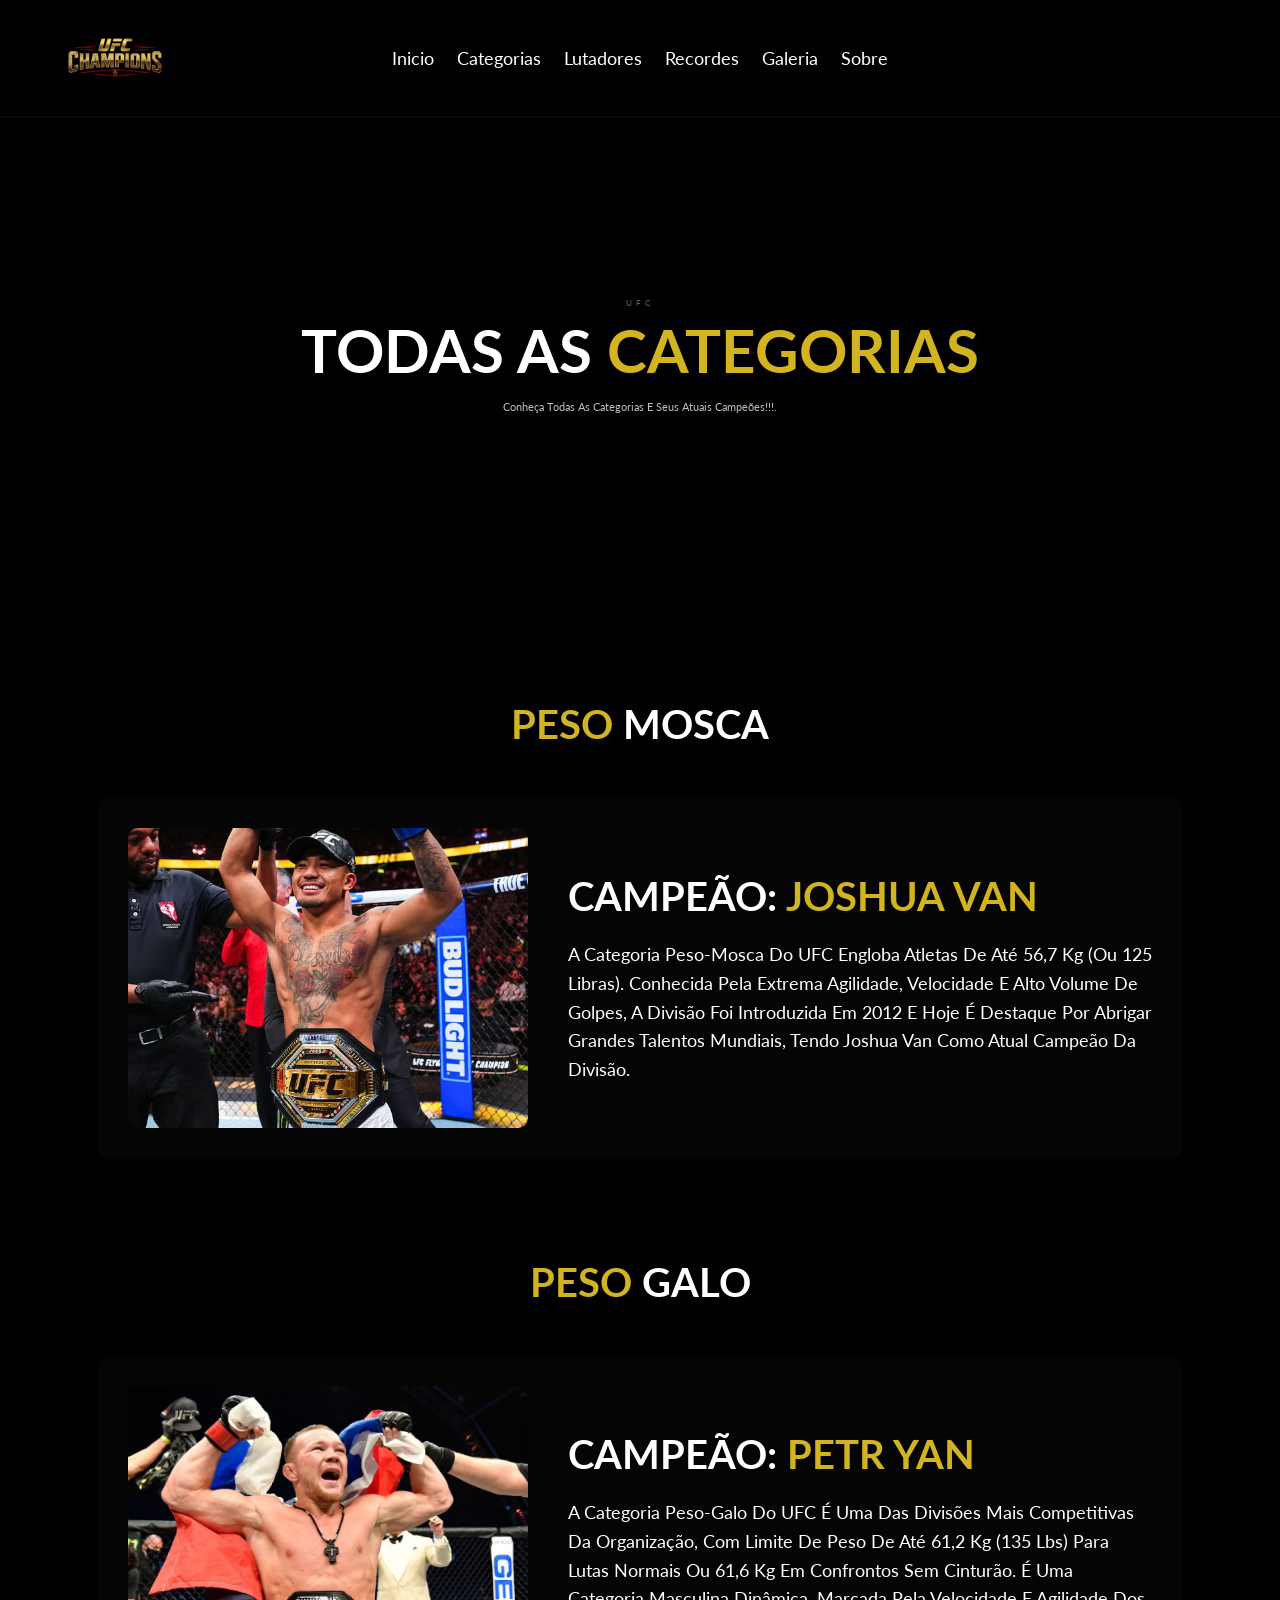
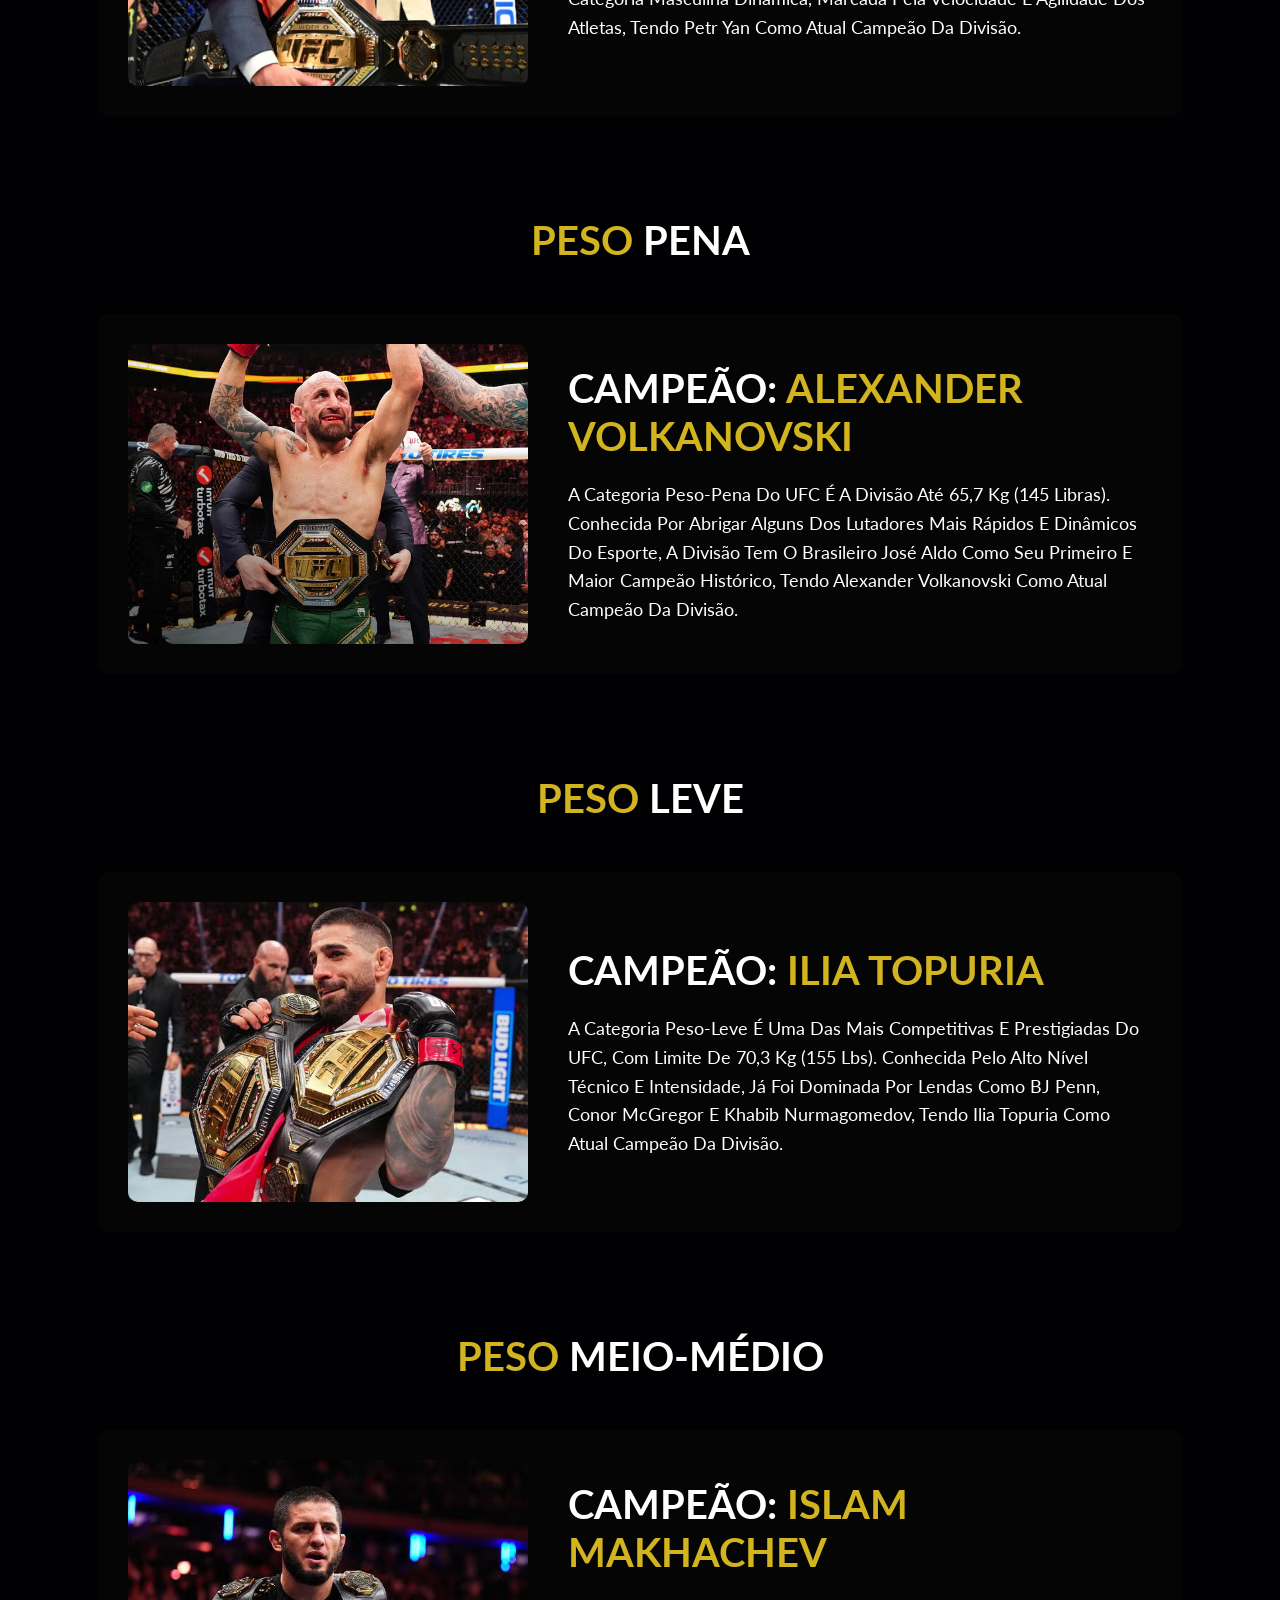
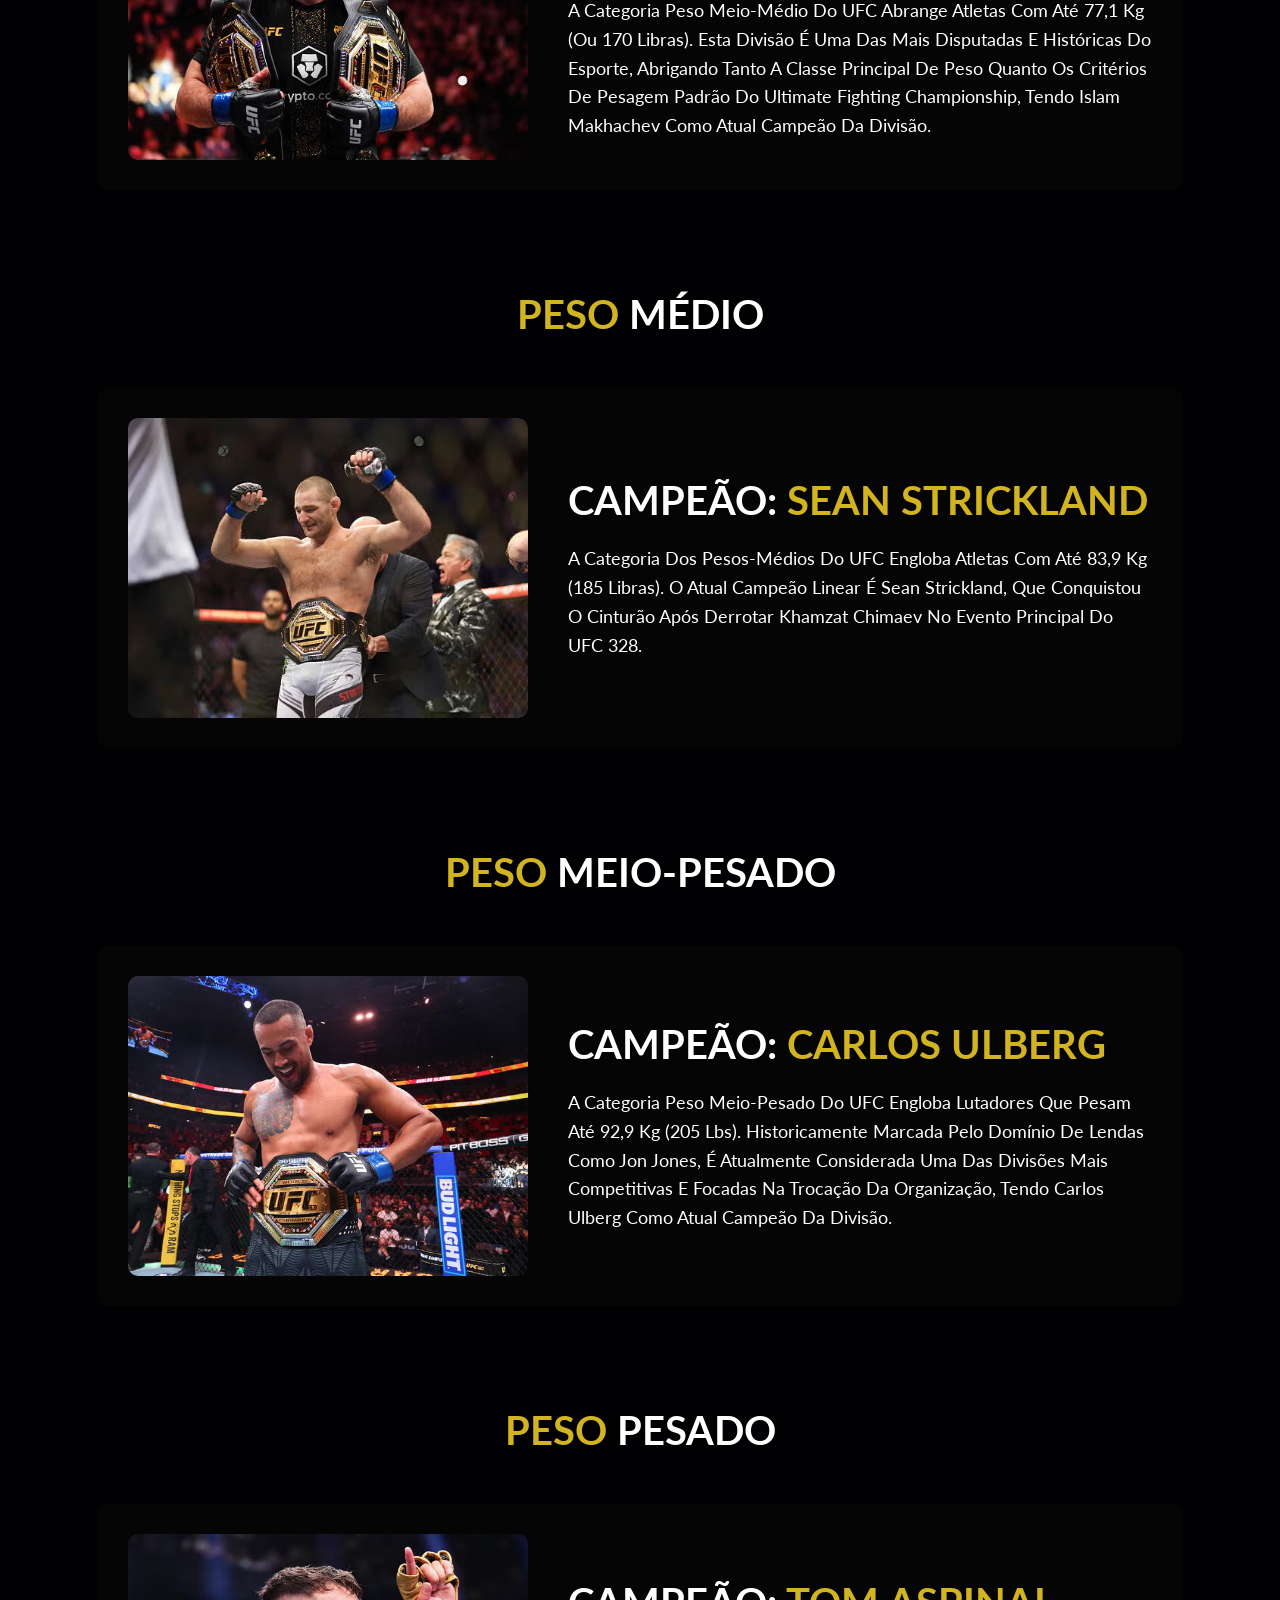
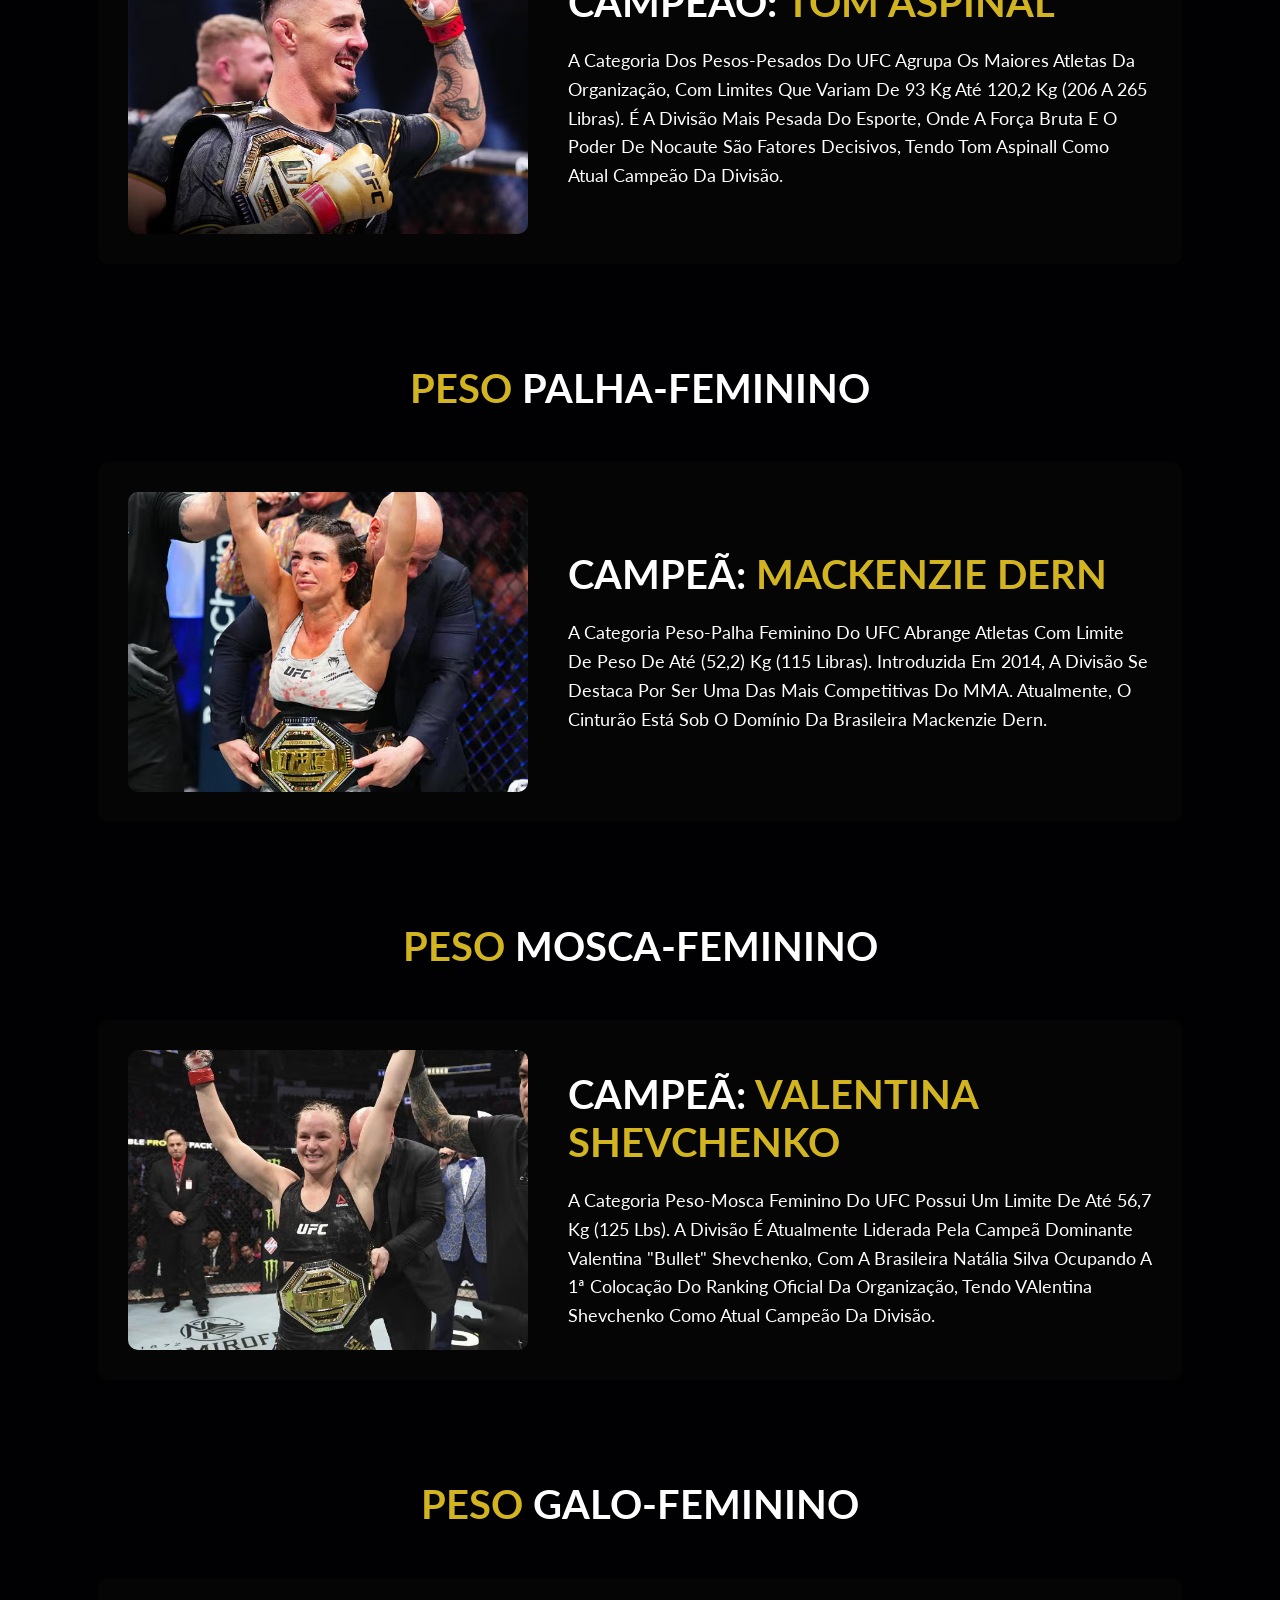
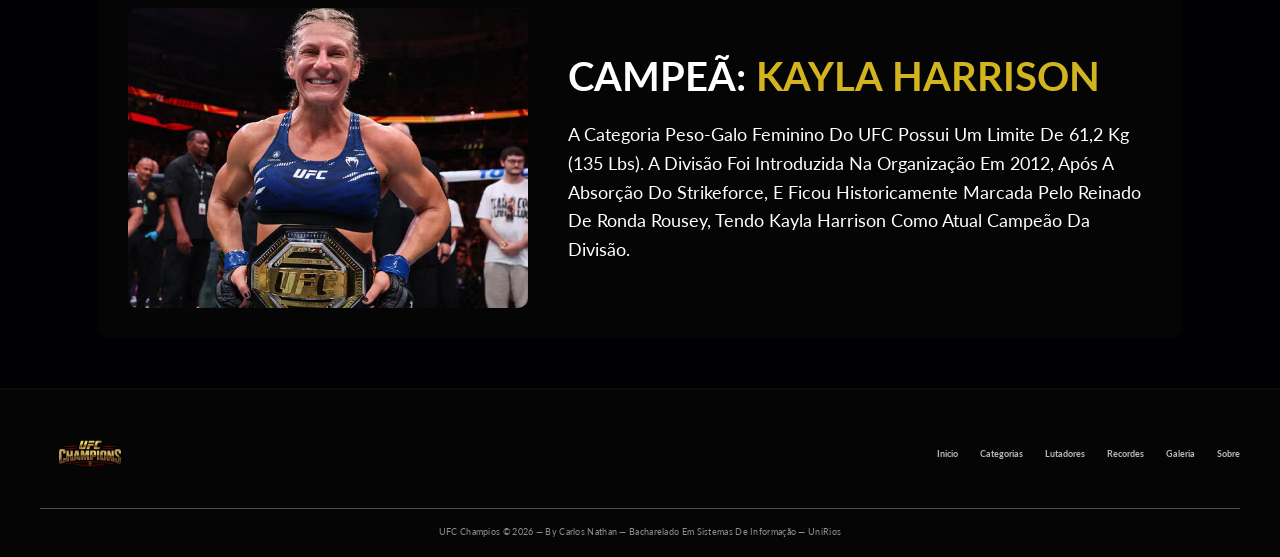
==== pages/categorias.html @ 1a4386e0 "Add files via upload" ====
<!DOCTYPE html>
<html lang="pt-br">

<head>
    <meta charset="UTF-8">
    <meta name="viewport" content="width=device-width, initial-scale=1.0">
    <title>Ufc Champions</title>
    <link rel="stylesheet" href="../css/style.css">
    <link rel="stylesheet" href="../css/categorias.css">
    <link rel="preconnect" href="https://fonts.googleapis.com">
    <link rel="preconnect" href="https://fonts.gstatic.com" crossorigin>
    <link href="https://fonts.googleapis.com/css2?family=Lato:wght@100;300;400;700&display=swap" rel="stylesheet">
    <link rel="prefetch" href="../pages/index.html">
    <link rel="prefetch" href="../pages/galeria.html">
    <link rel="prefetch" href="../pages/lutadores.html">
    <link rel="prefetch" href="../pages/recordes.html">
    <link rel="prefetch" href="../pages/sobre.html">
</head>

<body>
    <script src="../js/script.js"></script>
    <header class="header">
        <section>
            <a href="../pages/index.html" class="logo">
                <img src="../images/logo-site-png.png" alt="logo">
            </a>

            <nav class="navbar">
                <a href="#" onclick="trocarPagina('index.html','direita')">Inicio</a>
                <a href="../pages/categorias.html">Categorias</a>
                <a href="#" onclick="trocarPagina('lutadores.html','esquerda')">Lutadores</a>
                <a href="#" onclick="trocarPagina('recordes.html','esquerda')">Recordes</a>
                <a href="#" onclick="trocarPagina('galeria.html','esquerda')">Galeria</a>
                <a href="#" onclick="trocarPagina('sobre.html','esquerda')">Sobre</a>
            </nav>


        </section>
    </header>

    <main class="conteudo">
        <div class="cards-container">
            <video autoplay muted loop playsinline preload="metadata" poster="thumb.jpg" class="bg-video">
                <source src="../video/background-ilia.webm" type="video/webm">
            </video>
            <section class="inicio-categoria">
                <p class="section-tag">UFC</p>
                <h1>TODAS AS <span>CATEGORIAS</span></h1>
                <p>
                    Conheça todas as categorias e seus atuais Campeões!!!.
                </p>
            </section>
        </div>
        <div class="card-peso-mosca">
            <h1><span>PESO</span> MOSCA</h1>
            <section class="peso-mosca">
                <img src="../images/peso-mosca.joshua.van.avif" alt="joshua van foto">
                <div class="joshua-van">
                    <h2>CAMPEÃO: <span>JOSHUA VAN</span></h2>
                    <p>A categoria peso-mosca do UFC engloba atletas de até 56,7 kg (ou 125 libras). Conhecida pela
                        extrema agilidade, velocidade e alto volume de golpes, a divisão foi introduzida em 2012 e hoje
                        é destaque por abrigar grandes talentos mundiais, tendo Joshua Van como atual campeão da
                        divisão.</p>
                </div>
            </section>
        </div>

        <div class="card-peso-galo">
            <h1><span>PESO</span> GALO</h1>
            <section class="peso-galo">
                <img src="../images/peso-galo-petr-yan.jpg" alt="Petr yan foto">
                <div class="petr-yan">
                    <h2>CAMPEÃO: <span>PETR YAN</span></h2>
                    <p>A categoria Peso-Galo do UFC é uma das divisões mais competitivas da organização, com limite de
                        peso de até 61,2 kg (135 lbs) para lutas normais ou 61,6 kg em confrontos sem cinturão. É uma
                        categoria masculina dinâmica, marcada pela velocidade e agilidade dos atletas, tendo Petr Yan
                        como atual campeão da divisão.</p>
                </div>
            </section>
        </div>

        <div class="card-peso-pena">
            <h1><span>PESO</span> PENA</h1>
            <section class="peso-pena">
                <img src="../images/peso-pena.alexander.avif" alt="alexander volkanovski foto">
                <div class="alexander-volkanovski">
                    <h2>CAMPEÃO: <span>ALEXANDER VOLKANOVSKI</span></h2>
                    <p>A categoria peso-pena do UFC é a divisão até 65,7 kg (145 libras). Conhecida por abrigar alguns
                        dos lutadores mais rápidos e dinâmicos do esporte, a divisão tem o brasileiro José Aldo como seu
                        primeiro e maior campeão histórico, tendo Alexander Volkanovski como atual campeão da divisão.
                    </p>
                </div>
            </section>
        </div>

        <div class="card-peso-leve">
            <h1><span>PESO</span> LEVE</h1>
            <section class="peso-leve">
                <img src="../images/peso-leve.ilia.avif" alt="Ilia topuria foto">
                <div class="ilia-topuria">
                    <h2>CAMPEÃO: <span>ILIA TOPURIA</span></h2>
                    <p>A categoria peso-leve é uma das mais competitivas e prestigiadas do UFC, com limite de 70,3 kg
                        (155 lbs). Conhecida pelo alto nível técnico e intensidade, já foi dominada por lendas como BJ
                        Penn, Conor McGregor e Khabib Nurmagomedov, tendo Ilia Topuria como atual campeão da divisão.
                    </p>
                </div>
            </section>
        </div>


        <div class="card-peso-meio-medio">
            <h1><span>PESO</span> MEIO-MÉDIO</h1>
            <section class="peso-meio-medio">
                <img src="../images/peso-meio-leve.islam.avif" alt="Islam makhachev foto">
                <div class="islam-makhachev">
                    <h2>CAMPEÃO: <span>ISLAM MAKHACHEV</span></h2>
                    <p>A categoria peso meio-médio do UFC abrange atletas com até 77,1 kg (ou 170 libras). Esta divisão
                        é uma das mais disputadas e históricas do esporte, abrigando tanto a classe principal de peso
                        quanto os critérios de pesagem padrão do Ultimate Fighting Championship, tendo Islam Makhachev
                        como atual campeão da divisão.</p>
                </div>
            </section>
        </div>

        <div class="card-peso-medio">
            <h1><span>PESO</span> MÉDIO</h1>
            <section class="peso-medio">
                <img src="../images/peso-medio.sean.avif" alt="Sean Strickland foto">
                <div class="sean-strickland">
                    <h2>CAMPEÃO: <span>SEAN STRICKLAND</span></h2>
                    <p>A categoria dos pesos-médios do UFC engloba atletas com até 83,9 Kg (185 libras). O atual campeão
                        linear é Sean Strickland, que conquistou o cinturão após derrotar Khamzat Chimaev no evento
                        principal do UFC 328.</p>
                </div>
            </section>
        </div>

        <div class="card-peso-meio-pesado">
            <h1><span>PESO</span> MEIO-PESADO</h1>
            <section class="peso-meio-pesado">
                <img src="../images/peso-meio-pesado.carlos.avif" alt="Carlos Ulberg foto">
                <div class="carlos-ulberg">
                    <h2>CAMPEÃO: <span>CARLOS ULBERG</span></h2>
                    <p>A categoria peso meio-pesado do UFC engloba lutadores que pesam até 92,9 kg (205 lbs).
                        Historicamente marcada pelo domínio de lendas como Jon Jones, é atualmente considerada uma das
                        divisões mais competitivas e focadas na trocação da organização, tendo Carlos Ulberg como atual
                        campeão da divisão.</p>
                </div>
            </section>
        </div>

        <div class="card-peso-pesado">
            <h1><span>PESO</span> PESADO</h1>
            <section class="peso-pesado">
                <img src="../images/peso-pesado.tom.avif" alt="Tom Aspinall foto">
                <div class="tom-aspinall">
                    <h2>CAMPEÃO: <span>TOM ASPINAL</span></h2>
                    <p>A categoria dos pesos-pesados do UFC agrupa os maiores atletas da organização, com limites que
                        variam de 93 kg até 120,2 kg (206 a 265 libras). É a divisão mais pesada do esporte, onde a
                        força bruta e o poder de nocaute são fatores decisivos, tendo Tom Aspinall como atual campeão da
                        divisão.</p>
                </div>
            </section>
        </div>


        <div class="card-peso-palha-feminino">
            <h1><span>PESO</span> PALHA-FEMININO</h1>
            <section class="peso-palha-feminino">
                <img src="../images/peso-palha-feminino.dern.avif" alt="Mackenzie Dern foto">
                <div class="mackenzie-dern">
                    <h2>CAMPEÃ: <span>MACKENZIE DERN</span></h2>
                    <p>A categoria peso-palha feminino do UFC abrange atletas com limite de peso de até (52,2) kg (115
                        libras). Introduzida em 2014, a divisão se destaca por ser uma das mais competitivas do MMA.
                        Atualmente, o cinturão está sob o domínio da brasileira Mackenzie Dern.</p>
                </div>
            </section>
        </div>

        <div class="card-peso-mosca-feminino">
            <h1><span>PESO</span> MOSCA-FEMININO</h1>
            <section class="peso-mosca-feminino">
                <img src="../images/peso-galo-feminino.Valentina.avif" alt="Valentina Shevchenko foto">
                <div class="valentina-shevchenko">
                    <h2>CAMPEÃ: <span>VALENTINA SHEVCHENKO</span></h2>
                    <p>A categoria peso-mosca feminino do UFC possui um limite de até 56,7 kg (125 lbs). A divisão é
                        atualmente liderada pela campeã dominante Valentina "Bullet" Shevchenko, com a brasileira
                        Natália Silva ocupando a 1ª colocação do ranking oficial da organização, tendo VAlentina
                        Shevchenko como atual campeão da divisão.</p>
                </div>
            </section>
        </div>

        <div class="card-peso-galo-feminino">
            <h1><span>PESO</span> GALO-FEMININO</h1>
            <section class="peso-galo-feminino">
                <img src="../images/peso-galo-feminino.kayla.avif" alt="Kayla harisson foto">
                <div class="kayla-harrison">
                    <h2>CAMPEÃ: <span>KAYLA HARRISON</span></h2>
                    <p>A categoria peso-galo feminino do UFC possui um limite de 61,2 kg (135 lbs). A divisão foi
                        introduzida na organização em 2012, após a absorção do Strikeforce, e ficou historicamente
                        marcada pelo reinado de Ronda Rousey, tendo Kayla Harrison como atual campeão da divisão.</p>
                </div>
            </section>
        </div>
    </main>




    <footer id="rodape">

        <div id="footer-top">

            <a href="../pages/index.html" id="footer-logo">
                <span class="logo-footer">
                    <img src="../images/logo-site-png.png" alt="logo">
                </span>
            </a>

            <nav id="footer-nav">
                <a href="../pages/index.html">Inicio</a>
                <a href="../pages/categorias.html">Categorias</a>
                <a href="../pages/lutadores.html">Lutadores</a>
                <a href="../pages/recordes.html">Recordes</a>
                <a href="../pages/galeria.html">Galeria</a>
                <a href="../pages/sobre.html">Sobre</a>
            </nav>

        </div>

        <div id="footer-bottom">

            <p>
                UFC Champios © 2026 — By Carlos Nathan —
                Bacharelado em Sistemas de Informação — UniRios
            </p>

        </div>

    </footer>
</body>

</html>
---- css/style.css ----
:root {
    --main-color: #d1b420;
    --black: #13131a;
    --bg: #010103;
    --bg2: #050505;
    --border: 0.2rem solid rgba(87, 87, 87, 0.123);
    --card-bg: #272727;
    font-size: 10px;
}

*{
    margin: 0;
    padding: 0;
    outline: none;
    border: none;
    text-decoration: none;
    text-transform: capitalize;
    transition: 0.2s linear;
    font-family: "Lato", sans-serif;
}

body{
    background-color: var(--bg);
}



.header{
    position: fixed;
    top: 0;
    left: 0;
    right: 0;
    z-index: 99;
    border-bottom: var(--border);
    background-color: var(--bg);
}

.header section{
    display: flex;
    align-items: center;
    justify-content: space-between;
    max-width: 1200px;
    margin: 0 auto;
    padding: 1.5rem 2rem;
}

.navbar{
    position: absolute;
    left: 50%;
    transform: translateX(-50%);
}


section {
    padding: 3rem 2rem;
    margin: 0 auto;
    max-width: 1200px;
}


.home-container section{
    max-width: 1200px;
    margin: 0 auto;
}

.navbar a{
    margin: 0 1rem;
    font-size: 1.8rem;
    color: #fff;
}

.navbar a:hover {
    color: var(--main-color);
    border-bottom: 0.1rem solid #d1b42027;
    padding-bottom: 0.5rem;
    font-size: 1.9rem;
}

.logo img{
    width: 150px;
}

.icons img{
    cursor: pointer;
}
.icons img:hover{
    width:35px;
    height: 35px;
}

#rodape {
    background-color: var(--bg2);
    border-top: 2px solid  rgba(31, 31, 31, 0.3);

    padding: 35px 40px 20px;

    display: flex;
    flex-direction: column;
    gap: 25px;
}

#footer-top {
    display: flex;
    align-items: center;
    justify-content: space-between;
    gap: 30px;

    max-width: 1400px;
    width: 100%;
    margin: 0 auto;
}

#footer-logo {

    font-size: 1rem;
    font-weight: 800;
    color: var(--branco);
    letter-spacing: 2px;
    text-transform: uppercase;
    line-height: 1.1;
}

#footer-logo span {
    display: block;
    color: var(--main-color);
    font-size: 0.6em;
    letter-spacing: 5px;
    text-align: center;
}

#footer-nav {
    display: flex;
    flex-wrap: wrap;
    justify-content: center;
    gap: 22px;
}

#footer-nav a {
    font-size: 0.9rem;
    font-weight: 700;
    color: rgba(255,255,255,0.72);

    transition: color 0.2s ease;
}

#footer-nav a:hover {
    color: var(--main-color);
}

#footer-bottom {
    border-top: 1px solid rgba(255, 255, 255, 0.295);
    padding-top: 18px;

    text-align: center;
}

#footer-bottom p {
    color: rgba(255, 255, 255, 0.55);
    font-size: 0.85rem;
    letter-spacing: 0.3px;
}

.logo-footer img{
    width: 100px;
    height: auto;
}

header {
    position: fixed;
    top: 0;
    z-index: 1000;
}

.conteudo {
    overflow-x: hidden;
}


.entrando-direita {
    animation: entrarDireita 0.6s ease forwards;
}

.entrando-esquerda {
    animation: entrarEsquerda 0.6s ease forwards;
}

@keyframes entrarDireita {
    from { transform: translateX(100%); opacity: 0; }
    to { transform: translateX(0); opacity: 1; }
}

@keyframes entrarEsquerda {
    from { transform: translateX(-100%); opacity: 0; }
    to { transform: translateX(0); opacity: 1; }
}


.saindo-direita {
    animation: sairDireita 0.6s ease forwards;
}

.saindo-esquerda {
    animation: sairEsquerda 0.6s ease forwards;
}

@keyframes sairDireita {
    from { transform: translateX(0); opacity: 1; }
    to { transform: translateX(100%); opacity: 0; }
}

@keyframes sairEsquerda {
    from { transform: translateX(0); opacity: 1; }
    to { transform: translateX(-100%); opacity: 0; }
}

.conteudo {
    transition: transform 0.3s ease, opacity 0.3s ease;
}

.sair-direita { transform: translateX(80px); opacity: 0; }
.sair-esquerda { transform: translateX(-80px); opacity: 0; }

.entrar-direita { transform: translateX(0); opacity: 1; }
.entrar-esquerda { transform: translateX(0); opacity: 1; }



body{
  opacity: 1;
  transition: opacity .25s ease;
  transition:opacity .35s ease, transform .35s ease;
  will-change: opacity, transform;
}

body.fade-out{
  opacity: 0;
  
}

body.fade{
  opacity: 0;
  transform: translateY(10px);
}

video{
  width: 100%;
  height: 100%;
  object-fit: cover;
}
---- css/categorias.css ----
.cards-container{
    padding: 130px 40px 70px;
    text-align: center;
}

.section-tag {
    font-size: 0.8rem;
    letter-spacing: 4px;
    color: #636261;
    margin-bottom: 12px;
    text-transform: uppercase;
    
}

.cards-container{
    position: relative;
    height: 250px;
    overflow: hidden;
    position: relative;
    height: 450px;
    display: flex;
    justify-content: center;
    align-items: center;
    text-align: center;
    border-bottom:  0.2rem solid var(--border);
    
}

.bg-video{
    position: absolute;
    top: 0;
    left: 0;
    width: 100%;
    height: 100%;
    object-fit: cover;
    z-index: -1;
    opacity: 0.3;
    background-size: cover;
    background-position: center;
}

.inicio-categoria h1 {
    font-size: clamp(3rem, 8vw, 6rem);
    line-height: 1;
    color: #fff;
    margin-bottom: 20px;
    
}

.inicio-categoria  h1 span {
    color: var(--main-color);
}

.inicio-categoria  > p:last-child {
    max-width: 700px;
    margin: 0 auto;
    color: rgba(255, 255, 255, 0.75);
    font-size: 1.1rem;
}

.card-peso-mosca h1{
    text-align: center;
    color: #fff;
    margin-bottom: 50px;
}

.peso-mosca{
    display: flex;
    align-items: center;
    gap: 40px;

    width: 80%;
    margin: 0 auto;

    background: var(--bg2);
    padding: 30px;
    border-radius: 10px;
}

.peso-mosca img{
    width: 400px;
    height: 300px;
    object-fit: cover;
    border-radius: 10px;
}

.joshua-van{
    color: #fff;
}

.joshua-van h2{
    margin-bottom: 20px;
    font-size: 4rem;
}

.joshua-van p{
    line-height: 1.6;
    font-size: 1.8rem;
}

span{
    color: var(--main-color);
}

.card-peso-mosca{
    width: 100%;
    padding: 50px 0;
}

.card-peso-mosca h1{
    text-align: center;
    font-size: 4rem;
}






.card-peso-galo h1{
    text-align: center;
    color: #fff;
    margin-bottom: 50px;
}

.peso-galo{
    display: flex;
    align-items: center;
    gap: 40px;

    width: 80%;
    margin: 0 auto;

    background: var(--bg2);
    padding: 30px;
    border-radius: 10px;
    
}

.peso-galo img{
    width: 400px;
    height: 300px;
    object-fit: cover;
    border-radius: 10px;
}

.petr-yan{
    color: #fff;
}

.petr-yan h2{
    margin-bottom: 20px;
    font-size: 4rem;
}

.petr-yan p{
    line-height: 1.6;
    font-size: 1.8rem;
}

.card-peso-galo{
    width: 100%;
    padding: 50px 0;
}

.card-peso-galo h1{
    text-align: center;
    font-size: 4rem;
}







.card-peso-pena h1{
    text-align: center;
    color: #fff;
    margin-bottom: 50px;
}

.peso-pena{
    display: flex;
    align-items: center;
    gap: 40px;

    width: 80%;
    margin: 0 auto;

    background: var(--bg2);
    padding: 30px;
    border-radius: 10px;
}

.peso-pena img{
    width: 400px;
    height: 300px;
    object-fit: cover;
    border-radius: 10px;
}

.alexander-volkanovski{
    color: #fff;
}

.alexander-volkanovski h2{
    margin-bottom: 20px;
    font-size: 4rem;
}

.alexander-volkanovski p{
    line-height: 1.6;
    font-size: 1.8rem;
}

.card-peso-pena{
    width: 100%;
    padding: 50px 0;
}

.card-peso-pena h1{
    text-align: center;
    font-size: 4rem;
}






.card-peso-leve h1{
    text-align: center;
    color: #fff;
    margin-bottom: 50px;
}

.peso-leve{
    display: flex;
    align-items: center;
    gap: 40px;

    width: 80%;
    margin: 0 auto;

    background: var(--bg2);
    padding: 30px;
    border-radius: 10px;
}

.peso-leve img{
    width: 400px;
    height: 300px;
    object-fit: cover;
    border-radius: 10px;
}

.ilia-topuria{
    color: #fff;
}

.ilia-topuria h2{
    margin-bottom: 20px;
    font-size: 4rem;
}

.ilia-topuria p{
    line-height: 1.6;
    font-size: 1.8rem;
}

.card-peso-leve{
    width: 100%;
    padding: 50px 0;
}

.card-peso-leve h1{
    text-align: center;
    font-size: 4rem;
}





.card-peso-meio-medio h1{
    text-align: center;
    color: #fff;
    margin-bottom: 50px;
}

.peso-meio-medio{
    display: flex;
    align-items: center;
    gap: 40px;

    width: 80%;
    margin: 0 auto;

    background: var(--bg2);
    padding: 30px;
    border-radius: 10px;
}

.peso-meio-medio img{
    width: 400px;
    height: 300px;
    object-fit: cover;
    border-radius: 10px;
}

.islam-makhachev{
    color: #fff;
}

.islam-makhachev h2{
    margin-bottom: 20px;
    font-size: 4rem;
}

.islam-makhachev p{
    line-height: 1.6;
    font-size: 1.8rem;
}

.card-peso-meio-medio{
    width: 100%;
    padding: 50px 0;
}

.card-peso-meio-medio h1{
    text-align: center;
    font-size: 4rem;
}






.card-peso-medio h1{
    text-align: center;
    color: #fff;
    margin-bottom: 50px;
}

.peso-medio{
    display: flex;
    align-items: center;
    gap: 40px;

    width: 80%;
    margin: 0 auto;

    background: var(--bg2);
    padding: 30px;
    border-radius: 10px;
}

.peso-medio img{
    width: 400px;
    height: 300px;
    object-fit: cover;
    border-radius: 10px;
}

.sean-strickland{
    color: #fff;
}

.sean-strickland h2{
    margin-bottom: 20px;
    font-size: 4rem;
}

.sean-strickland p{
    line-height: 1.6;
    font-size: 1.8rem;
}

.card-peso-medio{
    width: 100%;
    padding: 50px 0;
}

.card-peso-medio h1{
    text-align: center;
    font-size: 4rem;
}





.card-peso-meio-pesado h1{
    text-align: center;
    color: #fff;
    margin-bottom: 50px;
}

.peso-meio-pesado{
    display: flex;
    align-items: center;
    gap: 40px;

    width: 80%;
    margin: 0 auto;

    background: var(--bg2);
    padding: 30px;
    border-radius: 10px;
}

.peso-meio-pesado img{
    width: 400px;
    height: 300px;
    object-fit: cover;
    border-radius: 10px;
}

.carlos-ulberg{
    color: #fff;
}

.carlos-ulberg h2{
    margin-bottom: 20px;
    font-size: 4rem;
}

.carlos-ulberg p{
    line-height: 1.6;
    font-size: 1.8rem;
}

.card-peso-meio-pesado{
    width: 100%;
    padding: 50px 0;
}

.card-peso-meio-pesado h1{
    text-align: center;
    font-size: 4rem;
}




.card-peso-pesado h1{
    text-align: center;
    color: #fff;
    margin-bottom: 50px;
}

.peso-pesado{
    display: flex;
    align-items: center;
    gap: 40px;

    width: 80%;
    margin: 0 auto;

    background: var(--bg2);
    padding: 30px;
    border-radius: 10px;
}

.peso-pesado img{
    width: 400px;
    height: 300px;
    object-fit: cover;
    border-radius: 10px;
}

.tom-aspinall{
    color: #fff;
}

.tom-aspinall h2{
    margin-bottom: 20px;
    font-size: 4rem;
}

.tom-aspinall p{
    line-height: 1.6;
    font-size: 1.8rem;
}

.card-peso-pesado{
    width: 100%;
    padding: 50px 0;
}

.card-peso-pesado h1{
    text-align: center;
    font-size: 4rem;
}






.card-peso-palha-feminino h1{
    text-align: center;
    color: #fff;
    margin-bottom: 50px;
}

.peso-palha-feminino{
    display: flex;
    align-items: center;
    gap: 40px;

    width: 80%;
    margin: 0 auto;

    background: var(--bg2);
    padding: 30px;
    border-radius: 10px;
}

.peso-palha-feminino img{
    width: 400px;
    height: 300px;
    object-fit: cover;
    border-radius: 10px;
}

.mackenzie-dern{
    color: #fff;
}

.mackenzie-dern h2{
    margin-bottom: 20px;
    font-size: 4rem;
}

.mackenzie-dern p{
    line-height: 1.6;
    font-size: 1.8rem;
}

.card-peso-palha-feminino{
    width: 100%;
    padding: 50px 0;
}

.card-peso-palha-feminino h1{
    text-align: center;
    font-size: 4rem;
}





.card-peso-mosca-feminino h1{
    text-align: center;
    color: #fff;
    margin-bottom: 50px;
}

.peso-mosca-feminino{
    display: flex;
    align-items: center;
    gap: 40px;

    width: 80%;
    margin: 0 auto;

    background: var(--bg2);
    padding: 30px;
    border-radius: 10px;
}

.peso-mosca-feminino img{
    width: 400px;
    height: 300px;
    object-fit: cover;
    border-radius: 10px;
}

.valentina-shevchenko{
    color: #fff;
}

.valentina-shevchenko h2{
    margin-bottom: 20px;
    font-size: 4rem;
}

.valentina-shevchenko p{
    line-height: 1.6;
    font-size: 1.8rem;
}

.card-peso-mosca-feminino{
    width: 100%;
    padding: 50px 0;
}

.card-peso-mosca-feminino h1{
    text-align: center;
    font-size: 4rem;
}




.card-peso-galo-feminino h1{
    text-align: center;
    color: #fff;
    margin-bottom: 50px;
}

.peso-galo-feminino{
    display: flex;
    align-items: center;
    gap: 40px;

    width: 80%;
    margin: 0 auto;

    background: var(--bg2);
    padding: 30px;
    border-radius: 10px;
}

.peso-galo-feminino img{
    width: 400px;
    height: 300px;
    object-fit: cover;
    border-radius: 10px;
}

.kayla-harrison{
    color: #fff;
}

.kayla-harrison h2{
    margin-bottom: 20px;
    font-size: 4rem;
}

.kayla-harrison p{
    line-height: 1.6;
    font-size: 1.8rem;
}

.card-peso-galo-feminino{
    width: 100%;
    padding: 50px 0;
}

.card-peso-galo-feminino h1{
    text-align: center;
    font-size: 4rem;
}
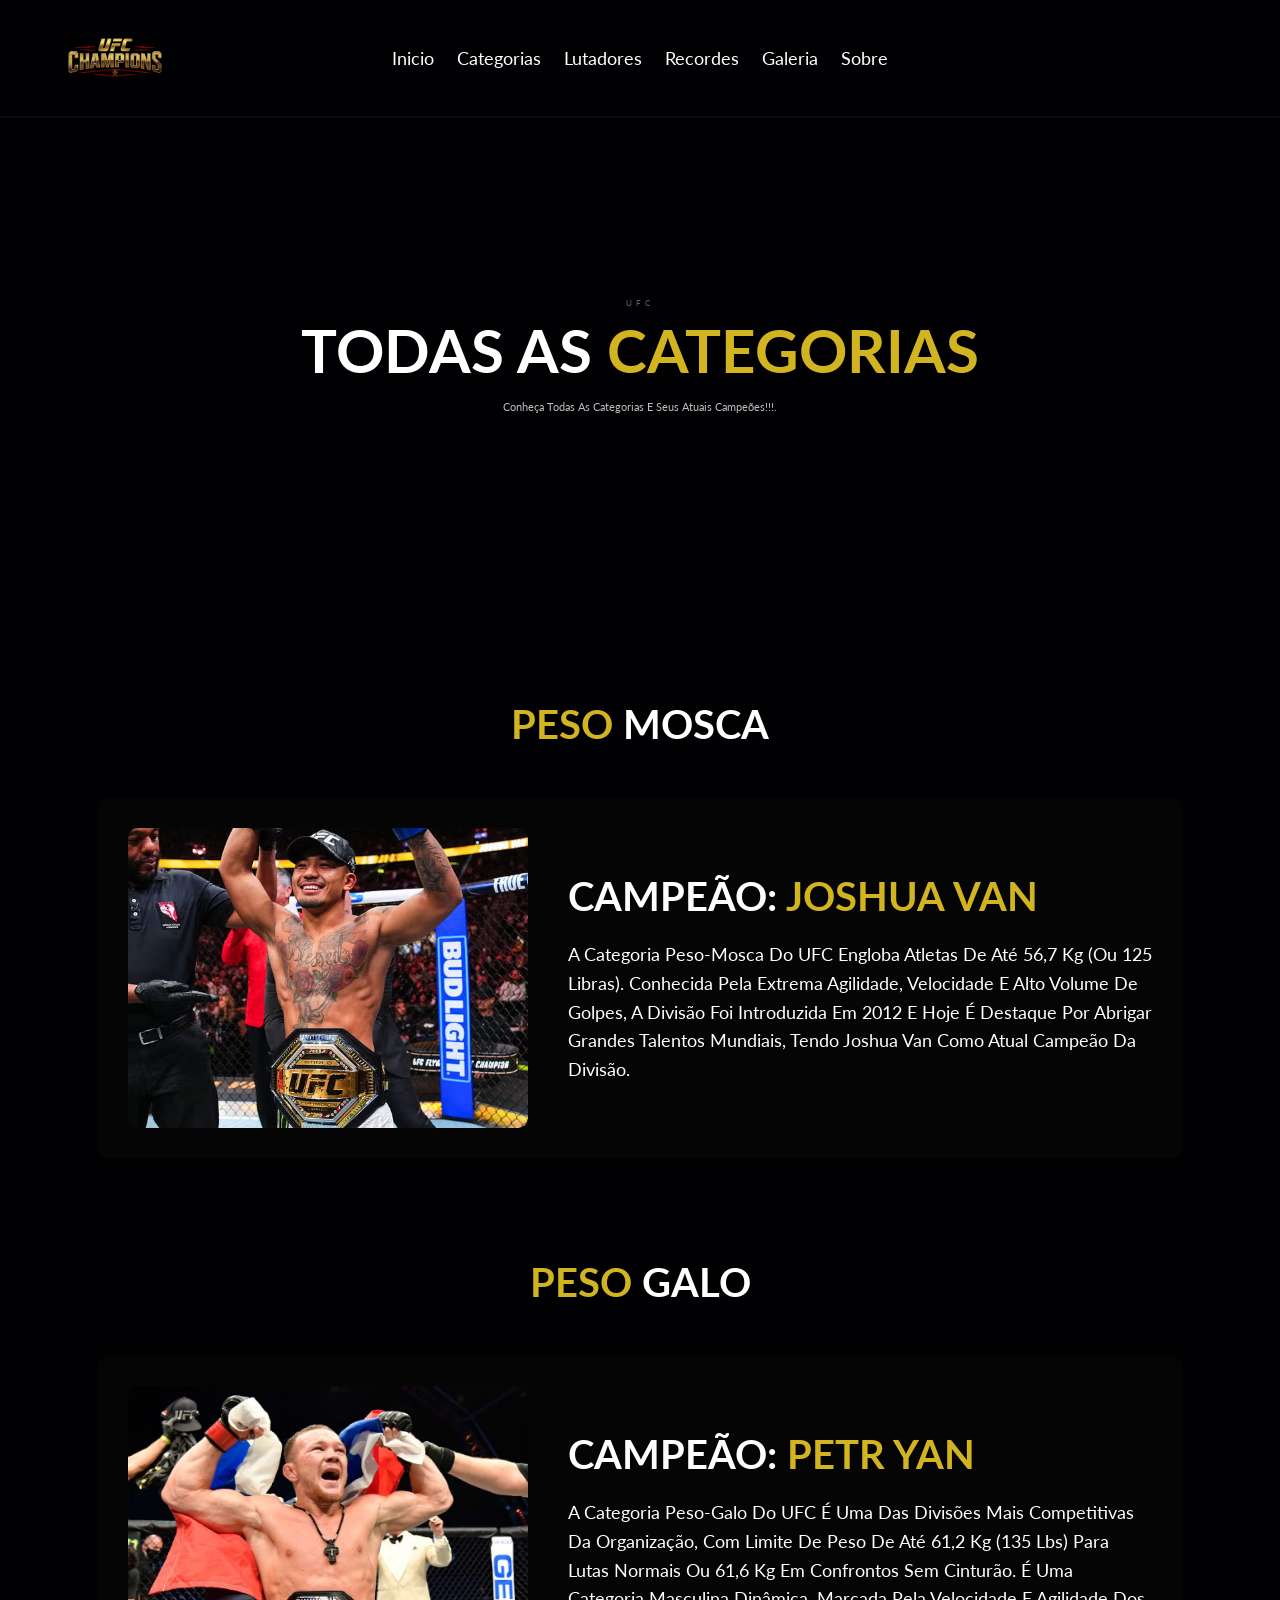
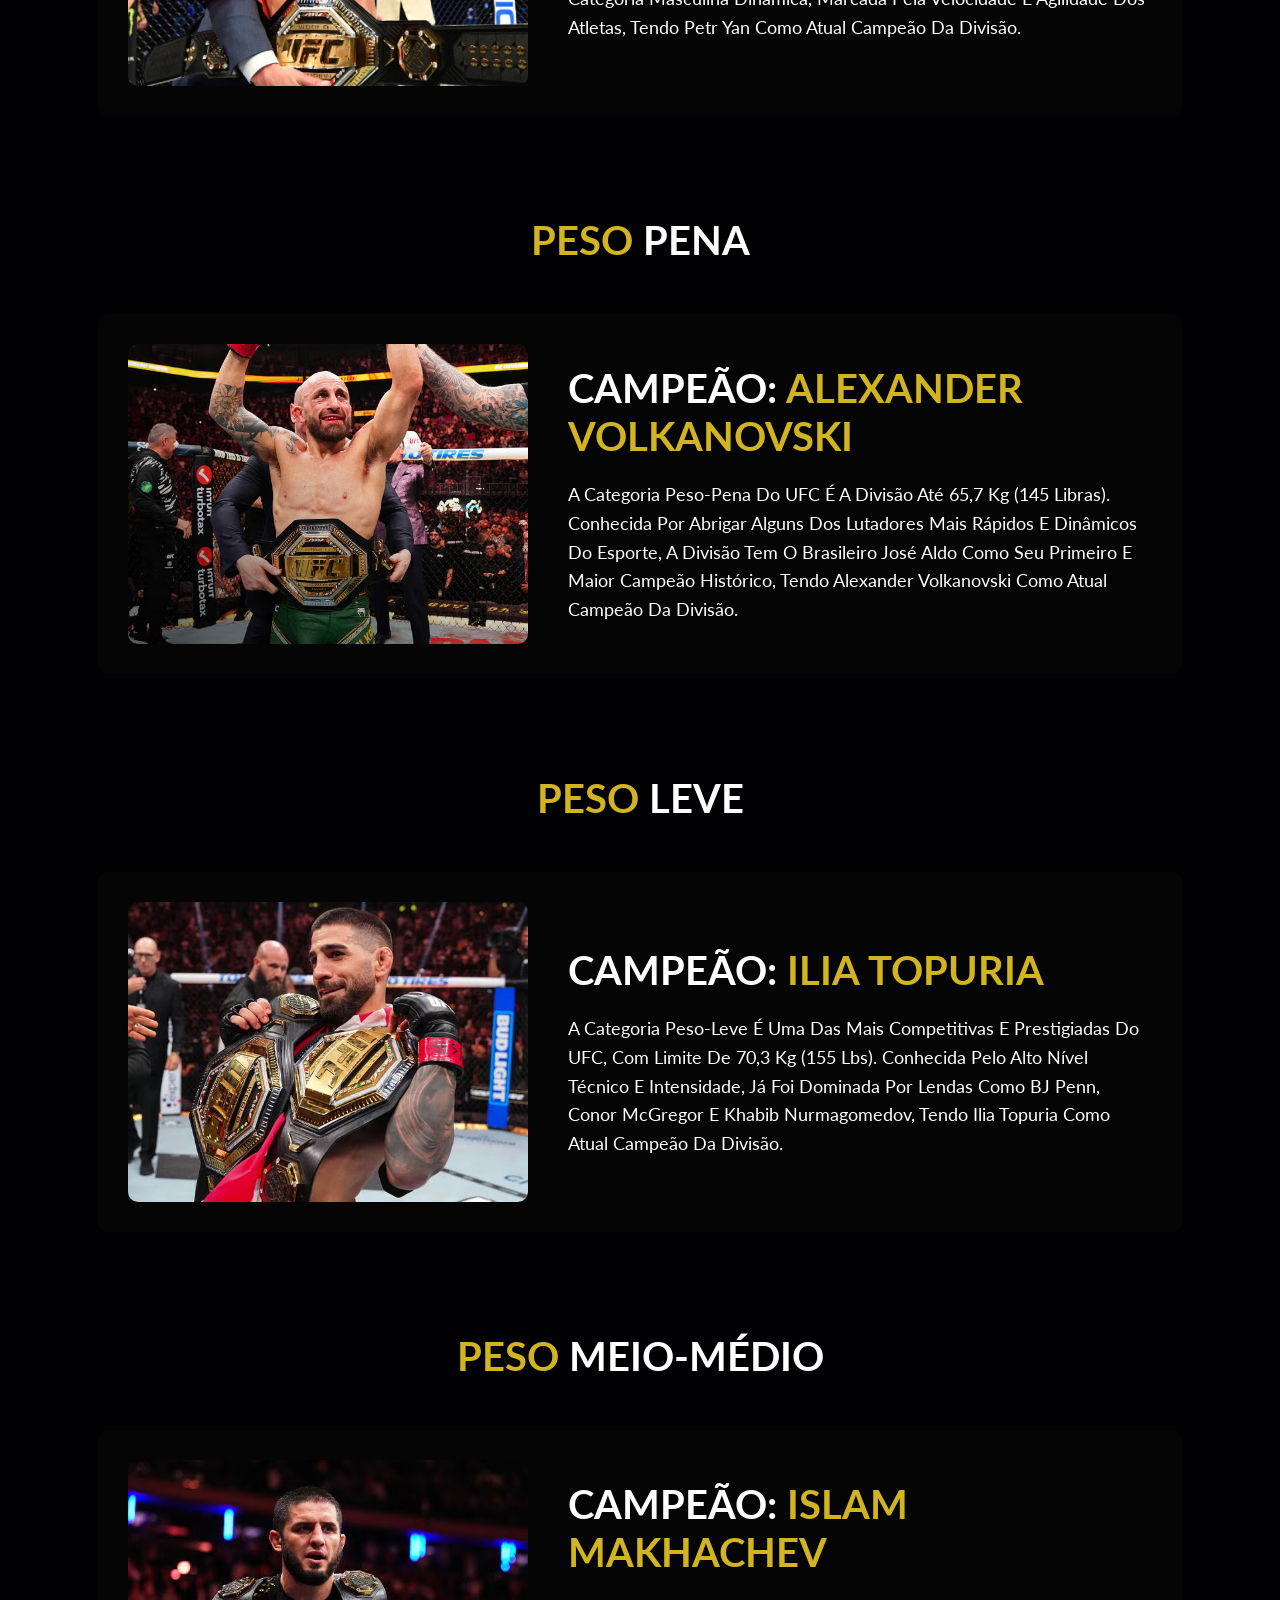
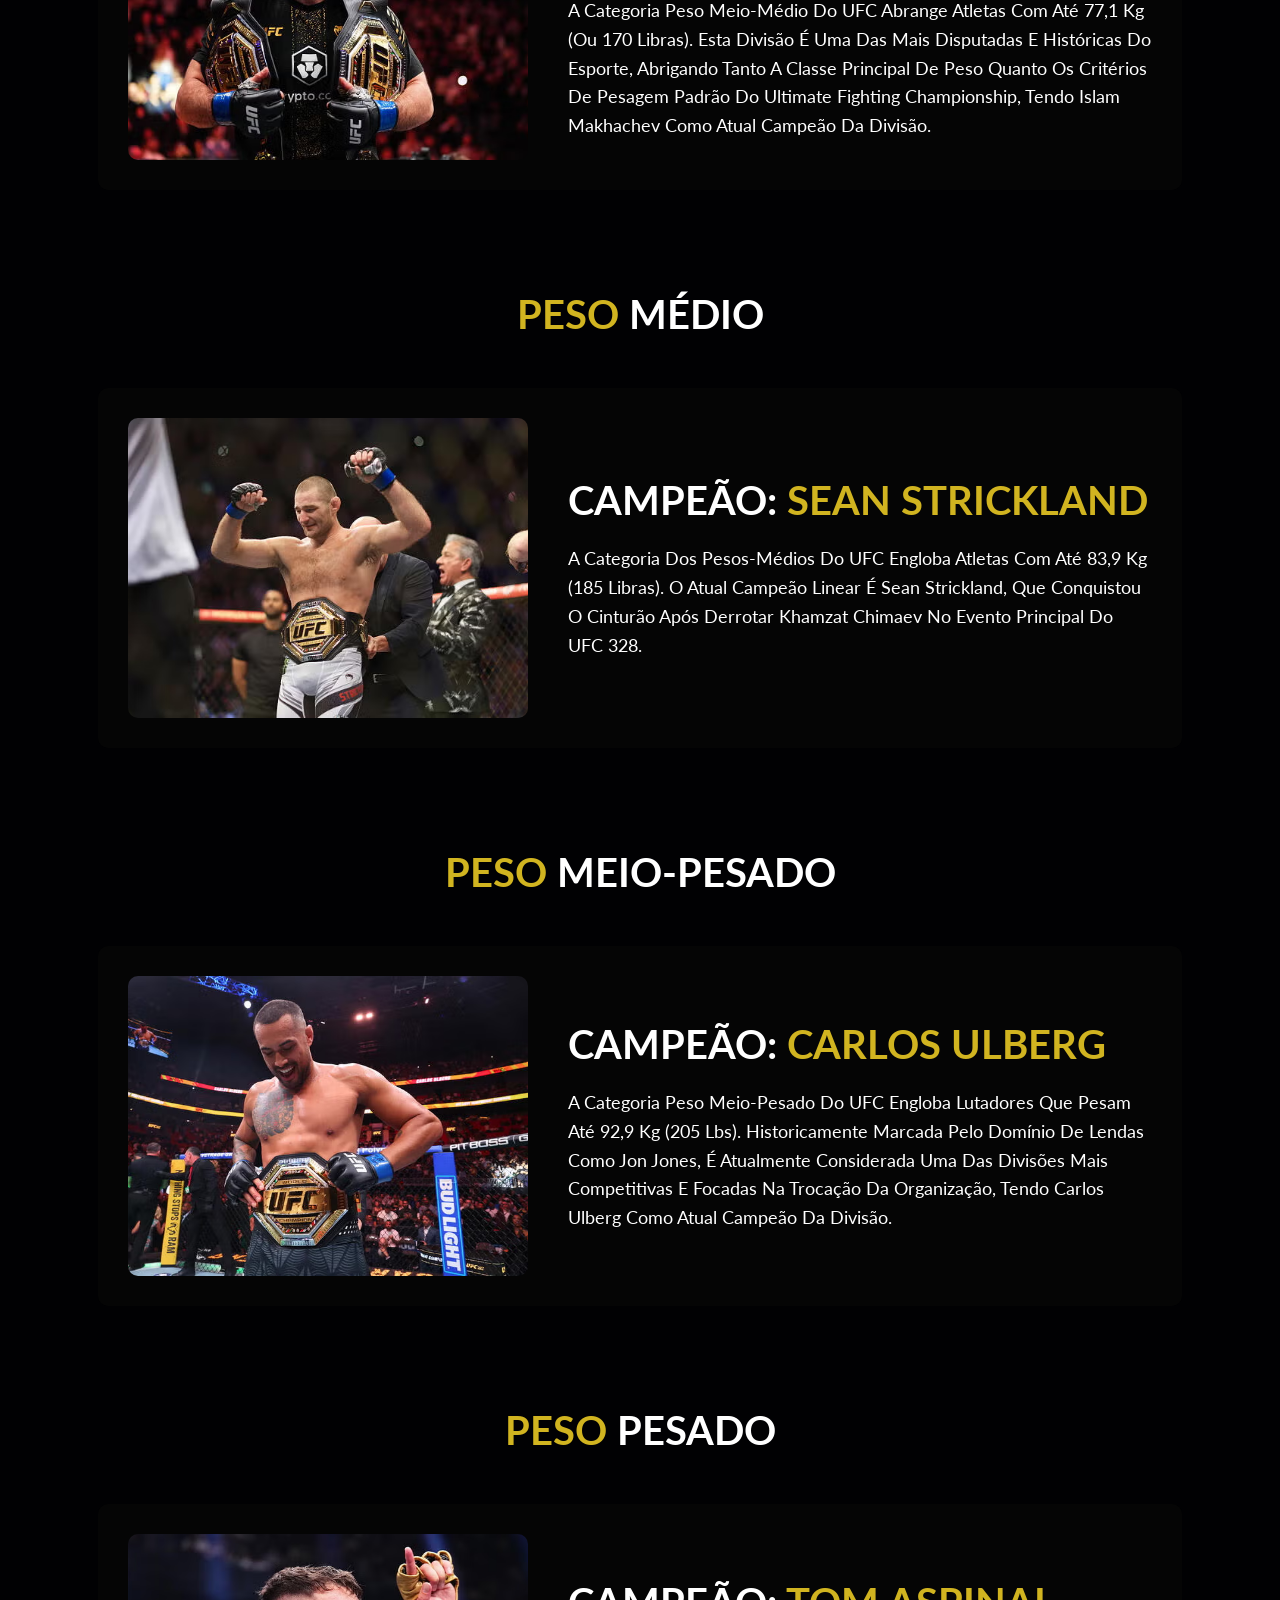
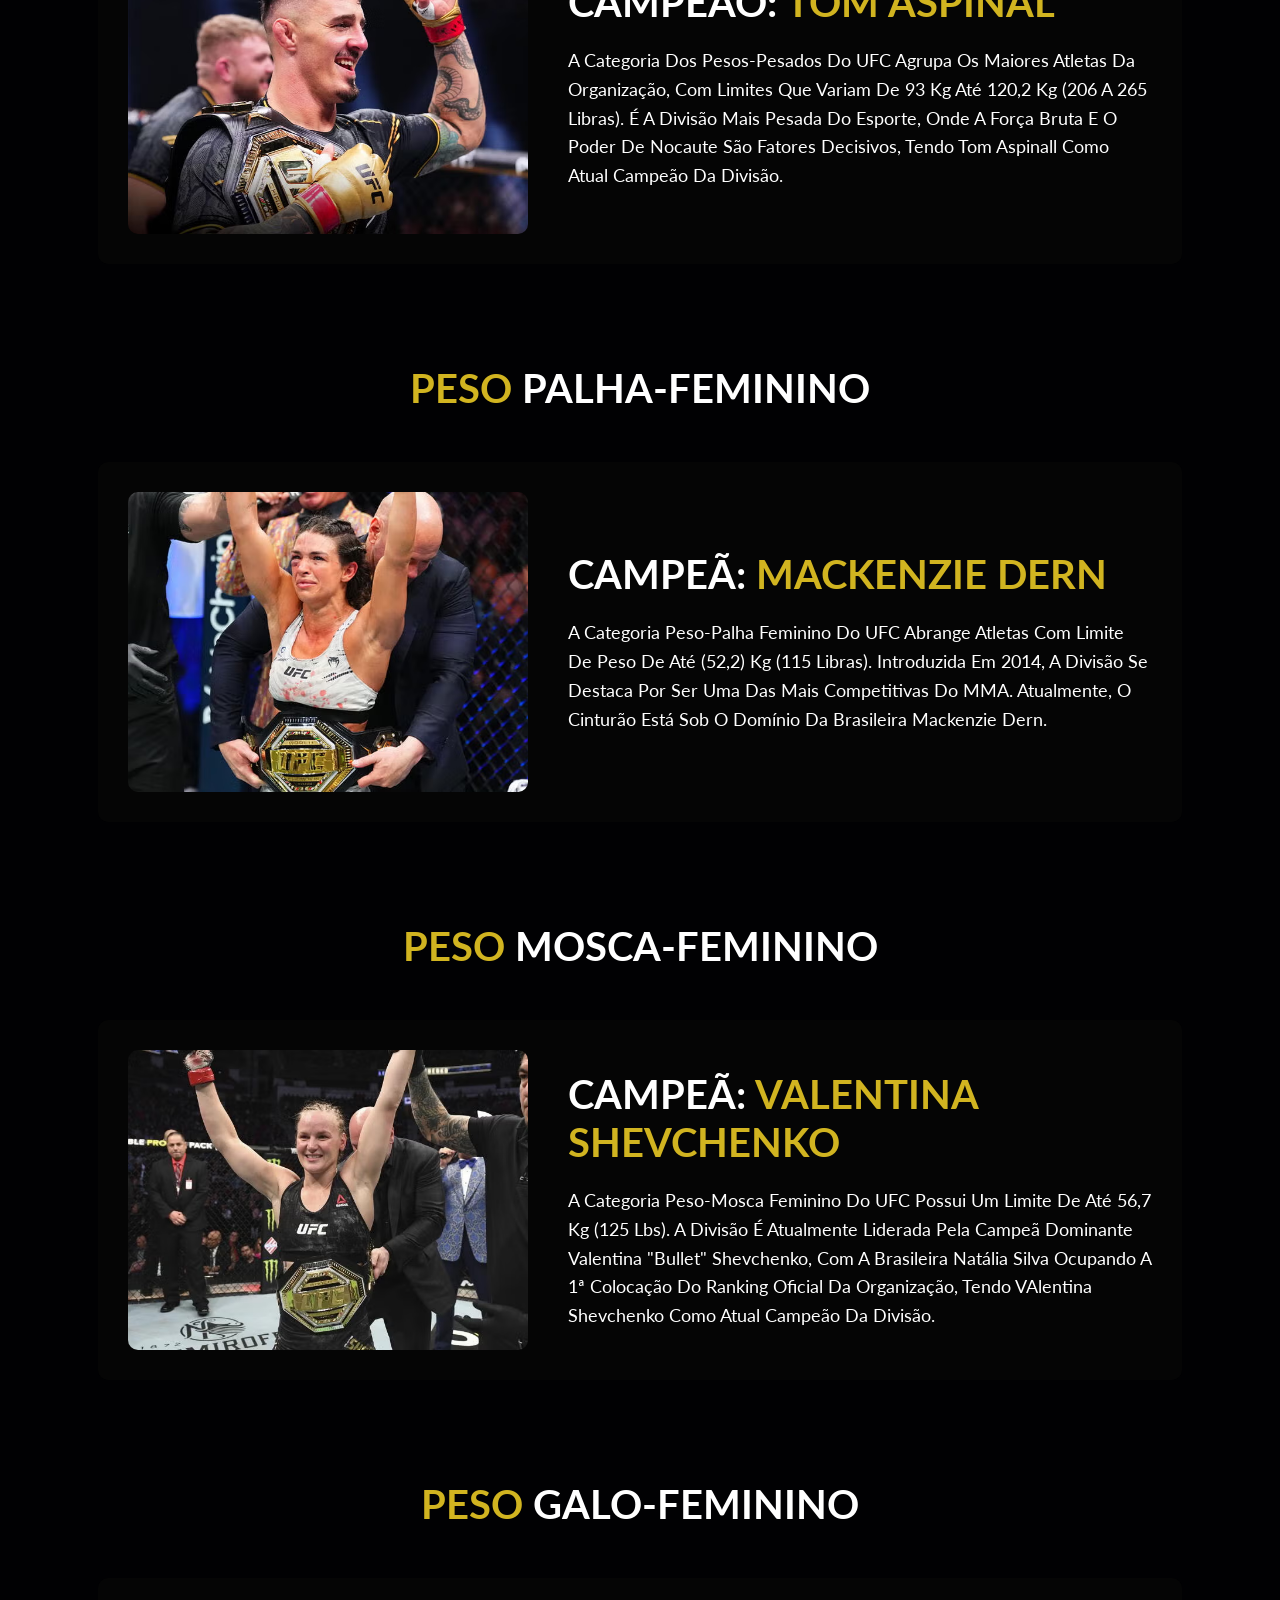
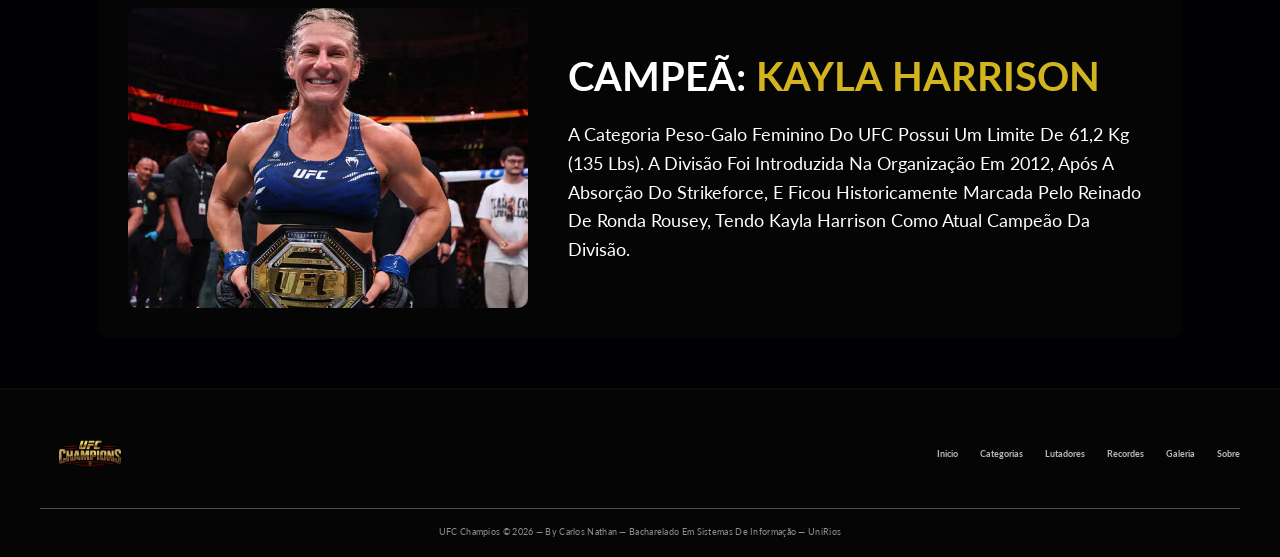
==== commit 8fdeeee8: "Add files via upload" ====
--- a/pages/categorias.html
+++ b/pages/categorias.html
@@ -10,7 +10,7 @@
     <link rel="preconnect" href="https://fonts.googleapis.com">
     <link rel="preconnect" href="https://fonts.gstatic.com" crossorigin>
     <link href="https://fonts.googleapis.com/css2?family=Lato:wght@100;300;400;700&display=swap" rel="stylesheet">
-    <link rel="prefetch" href="../pages/index.html">
+    <link rel="prefetch" href="../pages/inicio.html">
     <link rel="prefetch" href="../pages/galeria.html">
     <link rel="prefetch" href="../pages/lutadores.html">
     <link rel="prefetch" href="../pages/recordes.html">
@@ -18,15 +18,14 @@
 </head>
 
 <body>
-    <script src="../js/script.js"></script>
     <header class="header">
         <section>
-            <a href="../pages/index.html" class="logo">
+            <a href="../pages/inicio.html" class="logo">
                 <img src="../images/logo-site-png.png" alt="logo">
             </a>
 
             <nav class="navbar">
-                <a href="#" onclick="trocarPagina('index.html','direita')">Inicio</a>
+                <a href="#" onclick="trocarPagina('inicio.html','direita')">Inicio</a>
                 <a href="../pages/categorias.html">Categorias</a>
                 <a href="#" onclick="trocarPagina('lutadores.html','esquerda')">Lutadores</a>
                 <a href="#" onclick="trocarPagina('recordes.html','esquerda')">Recordes</a>
@@ -51,158 +50,201 @@
                 </p>
             </section>
         </div>
-        <div class="card-peso-mosca">
-            <h1><span>PESO</span> MOSCA</h1>
-            <section class="peso-mosca">
-                <img src="../images/peso-mosca.joshua.van.avif" alt="joshua van foto">
-                <div class="joshua-van">
-                    <h2>CAMPEÃO: <span>JOSHUA VAN</span></h2>
-                    <p>A categoria peso-mosca do UFC engloba atletas de até 56,7 kg (ou 125 libras). Conhecida pela
-                        extrema agilidade, velocidade e alto volume de golpes, a divisão foi introduzida em 2012 e hoje
-                        é destaque por abrigar grandes talentos mundiais, tendo Joshua Van como atual campeão da
-                        divisão.</p>
-                </div>
-            </section>
-        </div>
-
-        <div class="card-peso-galo">
-            <h1><span>PESO</span> GALO</h1>
-            <section class="peso-galo">
-                <img src="../images/peso-galo-petr-yan.jpg" alt="Petr yan foto">
-                <div class="petr-yan">
-                    <h2>CAMPEÃO: <span>PETR YAN</span></h2>
-                    <p>A categoria Peso-Galo do UFC é uma das divisões mais competitivas da organização, com limite de
-                        peso de até 61,2 kg (135 lbs) para lutas normais ou 61,6 kg em confrontos sem cinturão. É uma
-                        categoria masculina dinâmica, marcada pela velocidade e agilidade dos atletas, tendo Petr Yan
-                        como atual campeão da divisão.</p>
-                </div>
-            </section>
-        </div>
-
-        <div class="card-peso-pena">
-            <h1><span>PESO</span> PENA</h1>
-            <section class="peso-pena">
-                <img src="../images/peso-pena.alexander.avif" alt="alexander volkanovski foto">
-                <div class="alexander-volkanovski">
-                    <h2>CAMPEÃO: <span>ALEXANDER VOLKANOVSKI</span></h2>
-                    <p>A categoria peso-pena do UFC é a divisão até 65,7 kg (145 libras). Conhecida por abrigar alguns
-                        dos lutadores mais rápidos e dinâmicos do esporte, a divisão tem o brasileiro José Aldo como seu
-                        primeiro e maior campeão histórico, tendo Alexander Volkanovski como atual campeão da divisão.
-                    </p>
-                </div>
-            </section>
-        </div>
-
-        <div class="card-peso-leve">
-            <h1><span>PESO</span> LEVE</h1>
-            <section class="peso-leve">
-                <img src="../images/peso-leve.ilia.avif" alt="Ilia topuria foto">
-                <div class="ilia-topuria">
-                    <h2>CAMPEÃO: <span>ILIA TOPURIA</span></h2>
-                    <p>A categoria peso-leve é uma das mais competitivas e prestigiadas do UFC, com limite de 70,3 kg
-                        (155 lbs). Conhecida pelo alto nível técnico e intensidade, já foi dominada por lendas como BJ
-                        Penn, Conor McGregor e Khabib Nurmagomedov, tendo Ilia Topuria como atual campeão da divisão.
-                    </p>
-                </div>
-            </section>
-        </div>
-
-
-        <div class="card-peso-meio-medio">
-            <h1><span>PESO</span> MEIO-MÉDIO</h1>
-            <section class="peso-meio-medio">
-                <img src="../images/peso-meio-leve.islam.avif" alt="Islam makhachev foto">
-                <div class="islam-makhachev">
-                    <h2>CAMPEÃO: <span>ISLAM MAKHACHEV</span></h2>
-                    <p>A categoria peso meio-médio do UFC abrange atletas com até 77,1 kg (ou 170 libras). Esta divisão
-                        é uma das mais disputadas e históricas do esporte, abrigando tanto a classe principal de peso
-                        quanto os critérios de pesagem padrão do Ultimate Fighting Championship, tendo Islam Makhachev
-                        como atual campeão da divisão.</p>
-                </div>
-            </section>
-        </div>
-
-        <div class="card-peso-medio">
-            <h1><span>PESO</span> MÉDIO</h1>
-            <section class="peso-medio">
-                <img src="../images/peso-medio.sean.avif" alt="Sean Strickland foto">
-                <div class="sean-strickland">
-                    <h2>CAMPEÃO: <span>SEAN STRICKLAND</span></h2>
-                    <p>A categoria dos pesos-médios do UFC engloba atletas com até 83,9 Kg (185 libras). O atual campeão
-                        linear é Sean Strickland, que conquistou o cinturão após derrotar Khamzat Chimaev no evento
-                        principal do UFC 328.</p>
-                </div>
-            </section>
-        </div>
-
-        <div class="card-peso-meio-pesado">
-            <h1><span>PESO</span> MEIO-PESADO</h1>
-            <section class="peso-meio-pesado">
-                <img src="../images/peso-meio-pesado.carlos.avif" alt="Carlos Ulberg foto">
-                <div class="carlos-ulberg">
-                    <h2>CAMPEÃO: <span>CARLOS ULBERG</span></h2>
-                    <p>A categoria peso meio-pesado do UFC engloba lutadores que pesam até 92,9 kg (205 lbs).
-                        Historicamente marcada pelo domínio de lendas como Jon Jones, é atualmente considerada uma das
-                        divisões mais competitivas e focadas na trocação da organização, tendo Carlos Ulberg como atual
-                        campeão da divisão.</p>
-                </div>
-            </section>
-        </div>
-
-        <div class="card-peso-pesado">
-            <h1><span>PESO</span> PESADO</h1>
-            <section class="peso-pesado">
-                <img src="../images/peso-pesado.tom.avif" alt="Tom Aspinall foto">
-                <div class="tom-aspinall">
-                    <h2>CAMPEÃO: <span>TOM ASPINAL</span></h2>
-                    <p>A categoria dos pesos-pesados do UFC agrupa os maiores atletas da organização, com limites que
-                        variam de 93 kg até 120,2 kg (206 a 265 libras). É a divisão mais pesada do esporte, onde a
-                        força bruta e o poder de nocaute são fatores decisivos, tendo Tom Aspinall como atual campeão da
-                        divisão.</p>
-                </div>
-            </section>
-        </div>
-
-
-        <div class="card-peso-palha-feminino">
-            <h1><span>PESO</span> PALHA-FEMININO</h1>
-            <section class="peso-palha-feminino">
-                <img src="../images/peso-palha-feminino.dern.avif" alt="Mackenzie Dern foto">
-                <div class="mackenzie-dern">
-                    <h2>CAMPEÃ: <span>MACKENZIE DERN</span></h2>
-                    <p>A categoria peso-palha feminino do UFC abrange atletas com limite de peso de até (52,2) kg (115
-                        libras). Introduzida em 2014, a divisão se destaca por ser uma das mais competitivas do MMA.
-                        Atualmente, o cinturão está sob o domínio da brasileira Mackenzie Dern.</p>
-                </div>
-            </section>
-        </div>
-
-        <div class="card-peso-mosca-feminino">
-            <h1><span>PESO</span> MOSCA-FEMININO</h1>
-            <section class="peso-mosca-feminino">
-                <img src="../images/peso-galo-feminino.Valentina.avif" alt="Valentina Shevchenko foto">
-                <div class="valentina-shevchenko">
-                    <h2>CAMPEÃ: <span>VALENTINA SHEVCHENKO</span></h2>
-                    <p>A categoria peso-mosca feminino do UFC possui um limite de até 56,7 kg (125 lbs). A divisão é
-                        atualmente liderada pela campeã dominante Valentina "Bullet" Shevchenko, com a brasileira
-                        Natália Silva ocupando a 1ª colocação do ranking oficial da organização, tendo VAlentina
-                        Shevchenko como atual campeão da divisão.</p>
-                </div>
-            </section>
-        </div>
-
-        <div class="card-peso-galo-feminino">
-            <h1><span>PESO</span> GALO-FEMININO</h1>
-            <section class="peso-galo-feminino">
-                <img src="../images/peso-galo-feminino.kayla.avif" alt="Kayla harisson foto">
-                <div class="kayla-harrison">
-                    <h2>CAMPEÃ: <span>KAYLA HARRISON</span></h2>
-                    <p>A categoria peso-galo feminino do UFC possui um limite de 61,2 kg (135 lbs). A divisão foi
-                        introduzida na organização em 2012, após a absorção do Strikeforce, e ficou historicamente
-                        marcada pelo reinado de Ronda Rousey, tendo Kayla Harrison como atual campeão da divisão.</p>
-                </div>
-            </section>
-        </div>
+        <div class="reveal">
+            <div class="card-peso-mosca">
+                <h1><span>PESO</span> MOSCA</h1>
+                <section class="peso-mosca">
+                    <img src="../images/peso-mosca.joshua.van.avif" alt="joshua van foto">
+                    <div class="joshua-van">
+                        <h2>CAMPEÃO: <span>JOSHUA VAN</span></h2>
+                        <p>A categoria peso-mosca do UFC engloba atletas de até 56,7 kg (ou 125 libras). Conhecida pela
+                            extrema agilidade, velocidade e alto volume de golpes, a divisão foi introduzida em 2012 e
+                            hoje
+                            é destaque por abrigar grandes talentos mundiais, tendo Joshua Van como atual campeão da
+                            divisão.</p>
+                    </div>
+                </section>
+            </div>
+        </div>
+
+        <div class="reveal-left">
+            <div class="card-peso-galo">
+                <h1><span>PESO</span> GALO</h1>
+                <section class="peso-galo">
+                    <img src="../images/peso-galo-petr-yan.jpg" alt="Petr yan foto">
+                    <div class="petr-yan">
+                        <h2>CAMPEÃO: <span>PETR YAN</span></h2>
+                        <p>A categoria Peso-Galo do UFC é uma das divisões mais competitivas da organização, com limite
+                            de
+                            peso de até 61,2 kg (135 lbs) para lutas normais ou 61,6 kg em confrontos sem cinturão. É
+                            uma
+                            categoria masculina dinâmica, marcada pela velocidade e agilidade dos atletas, tendo Petr
+                            Yan
+                            como atual campeão da divisão.</p>
+                    </div>
+                </section>
+            </div>
+        </div>
+
+        <div class="reveal-right">
+            <div class="card-peso-pena">
+                <h1><span>PESO</span> PENA</h1>
+                <section class="peso-pena">
+                    <img src="../images/peso-pena.alexander.avif" alt="alexander volkanovski foto">
+                    <div class="alexander-volkanovski">
+                        <h2>CAMPEÃO: <span>ALEXANDER VOLKANOVSKI</span></h2>
+                        <p>A categoria peso-pena do UFC é a divisão até 65,7 kg (145 libras). Conhecida por abrigar
+                            alguns
+                            dos lutadores mais rápidos e dinâmicos do esporte, a divisão tem o brasileiro José Aldo como
+                            seu
+                            primeiro e maior campeão histórico, tendo Alexander Volkanovski como atual campeão da
+                            divisão.
+                        </p>
+                    </div>
+                </section>
+            </div>
+        </div>
+
+        <div class="reveal-left">
+            <div class="card-peso-leve">
+                <h1><span>PESO</span> LEVE</h1>
+                <section class="peso-leve">
+                    <img src="../images/peso-leve.ilia.avif" alt="Ilia topuria foto">
+                    <div class="ilia-topuria">
+                        <h2>CAMPEÃO: <span>ILIA TOPURIA</span></h2>
+                        <p>A categoria peso-leve é uma das mais competitivas e prestigiadas do UFC, com limite de 70,3
+                            kg
+                            (155 lbs). Conhecida pelo alto nível técnico e intensidade, já foi dominada por lendas como
+                            BJ
+                            Penn, Conor McGregor e Khabib Nurmagomedov, tendo Ilia Topuria como atual campeão da
+                            divisão.
+                        </p>
+                    </div>
+                </section>
+            </div>
+        </div>
+
+
+        <div class="reveal">
+            <div class="card-peso-meio-medio">
+                <h1><span>PESO</span> MEIO-MÉDIO</h1>
+                <section class="peso-meio-medio">
+                    <img src="../images/peso-meio-leve.islam.avif" alt="Islam makhachev foto">
+                    <div class="islam-makhachev">
+                        <h2>CAMPEÃO: <span>ISLAM MAKHACHEV</span></h2>
+                        <p>A categoria peso meio-médio do UFC abrange atletas com até 77,1 kg (ou 170 libras). Esta
+                            divisão
+                            é uma das mais disputadas e históricas do esporte, abrigando tanto a classe principal de
+                            peso
+                            quanto os critérios de pesagem padrão do Ultimate Fighting Championship, tendo Islam
+                            Makhachev
+                            como atual campeão da divisão.</p>
+                    </div>
+                </section>
+            </div>
+        </div>
+
+        <div class="reveal-right">
+            <div class="card-peso-medio">
+                <h1><span>PESO</span> MÉDIO</h1>
+                <section class="peso-medio">
+                    <img src="../images/peso-medio.sean.avif" alt="Sean Strickland foto">
+                    <div class="sean-strickland">
+                        <h2>CAMPEÃO: <span>SEAN STRICKLAND</span></h2>
+                        <p>A categoria dos pesos-médios do UFC engloba atletas com até 83,9 Kg (185 libras). O atual
+                            campeão
+                            linear é Sean Strickland, que conquistou o cinturão após derrotar Khamzat Chimaev no evento
+                            principal do UFC 328.</p>
+                    </div>
+                </section>
+            </div>
+        </div>
+
+        <div class="reveal-left">
+            <div class="card-peso-meio-pesado">
+                <h1><span>PESO</span> MEIO-PESADO</h1>
+                <section class="peso-meio-pesado">
+                    <img src="../images/peso-meio-pesado.carlos.avif" alt="Carlos Ulberg foto">
+                    <div class="carlos-ulberg">
+                        <h2>CAMPEÃO: <span>CARLOS ULBERG</span></h2>
+                        <p>A categoria peso meio-pesado do UFC engloba lutadores que pesam até 92,9 kg (205 lbs).
+                            Historicamente marcada pelo domínio de lendas como Jon Jones, é atualmente considerada uma
+                            das
+                            divisões mais competitivas e focadas na trocação da organização, tendo Carlos Ulberg como
+                            atual
+                            campeão da divisão.</p>
+                    </div>
+                </section>
+            </div>
+        </div>
+
+        <div class="reveal">
+            <div class="card-peso-pesado">
+                <h1><span>PESO</span> PESADO</h1>
+                <section class="peso-pesado">
+                    <img src="../images/peso-pesado.tom.avif" alt="Tom Aspinall foto">
+                    <div class="tom-aspinall">
+                        <h2>CAMPEÃO: <span>TOM ASPINAL</span></h2>
+                        <p>A categoria dos pesos-pesados do UFC agrupa os maiores atletas da organização, com limites
+                            que
+                            variam de 93 kg até 120,2 kg (206 a 265 libras). É a divisão mais pesada do esporte, onde a
+                            força bruta e o poder de nocaute são fatores decisivos, tendo Tom Aspinall como atual
+                            campeão da
+                            divisão.</p>
+                    </div>
+                </section>
+            </div>
+        </div>
+
+
+        <div class="reveal-right">
+            <div class="card-peso-palha-feminino">
+                <h1><span>PESO</span> PALHA-FEMININO</h1>
+                <section class="peso-palha-feminino">
+                    <img src="../images/peso-palha-feminino.dern.avif" alt="Mackenzie Dern foto">
+                    <div class="mackenzie-dern">
+                        <h2>CAMPEÃ: <span>MACKENZIE DERN</span></h2>
+                        <p>A categoria peso-palha feminino do UFC abrange atletas com limite de peso de até (52,2) kg
+                            (115
+                            libras). Introduzida em 2014, a divisão se destaca por ser uma das mais competitivas do MMA.
+                            Atualmente, o cinturão está sob o domínio da brasileira Mackenzie Dern.</p>
+                    </div>
+                </section>
+            </div>
+        </div>
+
+        <div class="reveal-left">
+            <div class="card-peso-mosca-feminino">
+                <h1><span>PESO</span> MOSCA-FEMININO</h1>
+                <section class="peso-mosca-feminino">
+                    <img src="../images/peso-galo-feminino.Valentina.avif" alt="Valentina Shevchenko foto">
+                    <div class="valentina-shevchenko">
+                        <h2>CAMPEÃ: <span>VALENTINA SHEVCHENKO</span></h2>
+                        <p>A categoria peso-mosca feminino do UFC possui um limite de até 56,7 kg (125 lbs). A divisão é
+                            atualmente liderada pela campeã dominante Valentina "Bullet" Shevchenko, com a brasileira
+                            Natália Silva ocupando a 1ª colocação do ranking oficial da organização, tendo VAlentina
+                            Shevchenko como atual campeão da divisão.</p>
+                    </div>
+                </section>
+            </div>
+        </div>
+
+        <div class="reveal-right">
+            <div class="card-peso-galo-feminino">
+                <h1><span>PESO</span> GALO-FEMININO</h1>
+                <section class="peso-galo-feminino">
+                    <img src="../images/peso-galo-feminino.kayla.avif" alt="Kayla harisson foto">
+                    <div class="kayla-harrison">
+                        <h2>CAMPEÃ: <span>KAYLA HARRISON</span></h2>
+                        <p>A categoria peso-galo feminino do UFC possui um limite de 61,2 kg (135 lbs). A divisão foi
+                            introduzida na organização em 2012, após a absorção do Strikeforce, e ficou historicamente
+                            marcada pelo reinado de Ronda Rousey, tendo Kayla Harrison como atual campeão da divisão.
+                        </p>
+                    </div>
+                </section>
+            </div>
+        </div>
+
     </main>
 
 
@@ -212,14 +254,14 @@
 
         <div id="footer-top">
 
-            <a href="../pages/index.html" id="footer-logo">
+            <a href="../pages/inicio.html" id="footer-logo">
                 <span class="logo-footer">
                     <img src="../images/logo-site-png.png" alt="logo">
                 </span>
             </a>
 
             <nav id="footer-nav">
-                <a href="../pages/index.html">Inicio</a>
+                <a href="../pages/inicio.html">Inicio</a>
                 <a href="../pages/categorias.html">Categorias</a>
                 <a href="../pages/lutadores.html">Lutadores</a>
                 <a href="../pages/recordes.html">Recordes</a>
@@ -239,6 +281,7 @@
         </div>
 
     </footer>
+    <script src="../js/script.js"></script>
 </body>
 
 </html>
--- a/css/style.css
+++ b/css/style.css
@@ -4,7 +4,7 @@
     --bg: #010103;
     --bg2: #050505;
     --border: 0.2rem solid rgba(87, 87, 87, 0.123);
-    --card-bg: #272727;
+    --card-bg: #141414;
     font-size: 10px;
 }
 
@@ -247,3 +247,36 @@
   height: 100%;
   object-fit: cover;
 }
+
+.reveal {
+    opacity: 0;
+    transform: translateY(100px);
+    transition: all 1.5s ease;
+}
+
+.reveal.ativo {
+    opacity: 1;
+    transform: translateY(0);
+}
+
+.reveal-right{
+    opacity: 0;
+    transform: translateX(100px);
+    transition: all 1.5s ease;
+}
+
+.reveal-right.active{
+    opacity: 1;
+    transform: translateX(0);
+}
+
+.reveal-left{
+    opacity: 0;
+    transform: translateX(-100px);
+    transition: all 1.5s ease;
+}
+
+.reveal-left.active{
+    opacity: 1;
+    transform: translateX(0);
+}
